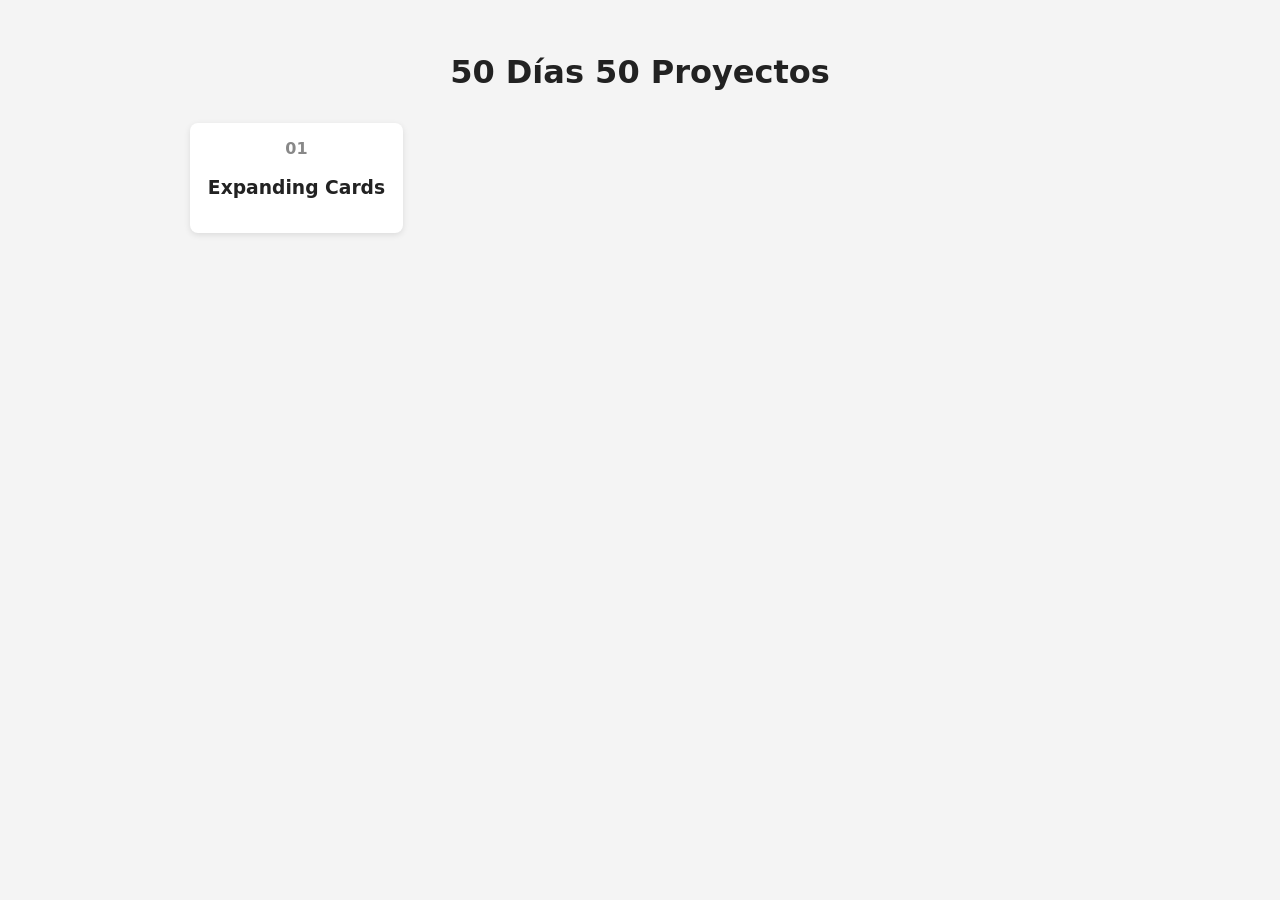
==== index.html @ 4f02ad08 "conexion a vercel" ====
<!-- index.html en la raíz del repo -->
<!DOCTYPE html>
<html lang="es">
<head>
  <meta charset="UTF-8">
  <meta name="viewport" content="width=device-width, initial-scale=1.0">
  <title>50 Días 50 Proyectos - Frontend</title>
  <link rel="stylesheet" href="style.css">
</head>
<body>
  <h1>50 Días 50 Proyectos</h1>
  <main class="projects-grid">
    <a href="./01-expanding-cards/" class="card">
      <span>01</span>
      <h3>Expanding Cards</h3>
    </a>
    <!-- Vas agregando un nuevo link cada día -->
  </main>
  <script src="script.js"></script>
</body>
</html>
---- style.css ----
* {
  box-sizing: border-box;
}

body {
  font-family: system-ui, sans-serif;
  background: #f4f4f4;
  color: #222;
  margin: 0;
  padding: 2rem 1rem;
  text-align: center;
}

.projects-grid {
  display: grid;
  grid-template-columns: repeat(auto-fill, minmax(180px, 1fr));
  gap: 1rem;
  max-width: 900px;
  margin: 2rem auto;
}

.card {
  background: #fff;
  border-radius: 8px;
  padding: 1rem;
  text-decoration: none;
  color: inherit;
  box-shadow: 0 2px 6px rgba(0, 0, 0, 0.1);
  transition: transform 0.2s;
}

.card:hover {
  transform: translateY(-4px);
}

.card span {
  color: #888;
  font-weight: bold;
}
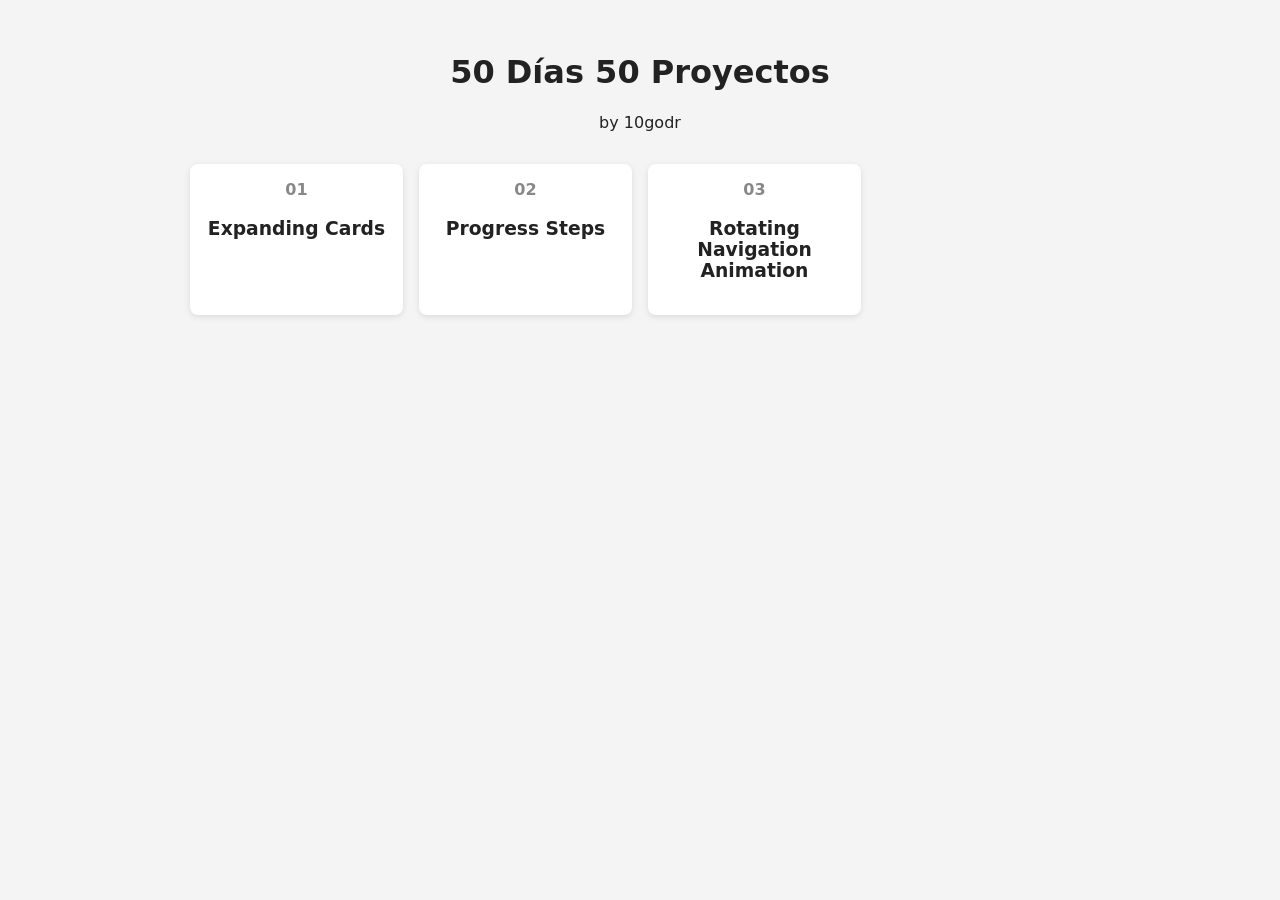
==== commit 753604da: "small update main menu" ====
--- a/index.html
+++ b/index.html
@@ -9,12 +9,25 @@
 </head>
 <body>
   <h1>50 Días 50 Proyectos</h1>
+<p>by <a href="https://github.com/10godr" target="_blank" rel="noopener noreferrer">10godr</a></p>
+
   <main class="projects-grid">
+
+      <!-- Dia 1 --->
     <a href="./01-expanding-cards/" class="card">
       <span>01</span>
       <h3>Expanding Cards</h3>
     </a>
-    <!-- Vas agregando un nuevo link cada día -->
+    <!-- Dia 2 --->
+    <a href="./02-progress-steps/" class="card">
+      <span>02</span>
+      <h3>Progress Steps</h3>
+    </a>
+    <!-- Dia 3 --->
+    <a href="./03-rotating-navigation-animation/" class="card">
+      <span>03</span>
+      <h3>Rotating Navigation Animation</h3>
+    </a>
   </main>
   <script src="script.js"></script>
 </body>
--- a/style.css
+++ b/style.css
@@ -37,3 +37,14 @@
   color: #888;
   font-weight: bold;
 }
+
+
+/* pa el link de github */
+a {
+    color: inherit;
+    text-decoration: none;
+}
+
+a:hover {
+    text-decoration: underline;
+}
